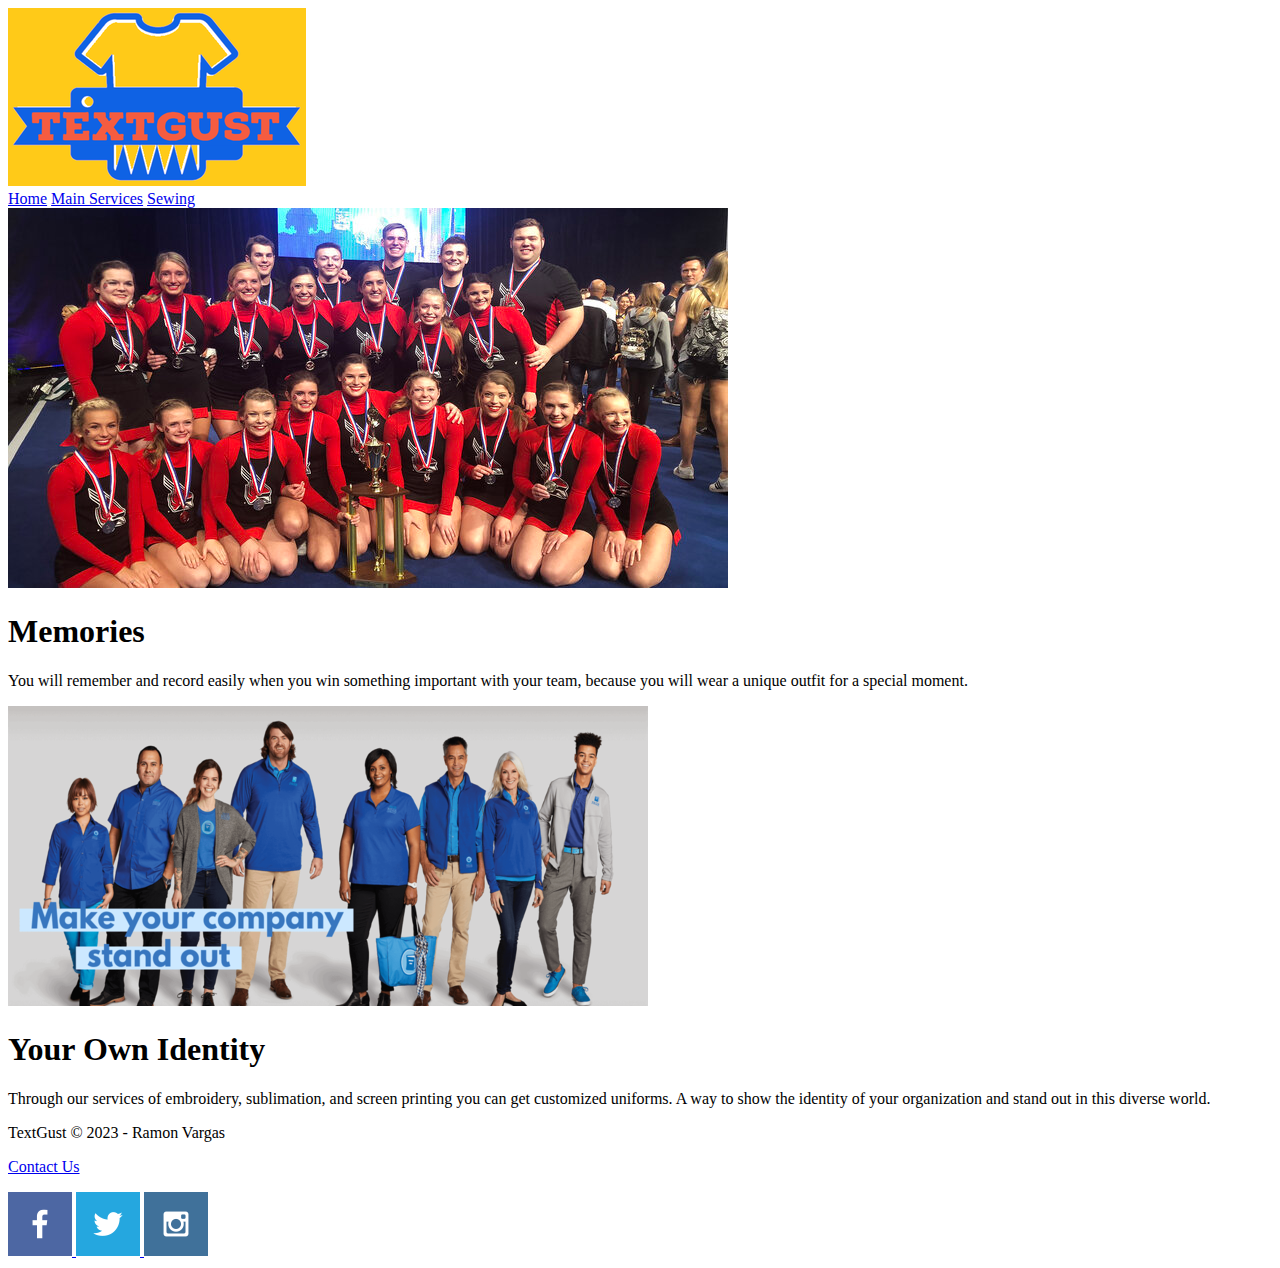
==== sublimation/index.html @ 05440dd4 "week10" ====
<!DOCTYPE html>
<html lang="en">
<head>
    <meta charset="UTF-8">
    <meta http-equiv="X-UA-Compatible" content="IE=edge">
    <meta name="viewport" content="width=device-width, initial-scale=1.0">
    <title>TextGust | Home</title>
    <link rel="stylesheet" href="styles/style.css">
</head>
<body>
    <div id="content">
        <header> 
            <a id="logo_link" href="index.html">
                <img class="logo" src="images/bestlogo.png" alt="my Logo">
            </a>
            <nav>
                <a href="index.html">Home</a>
                <a href="main-services.html">Main Services</a>
                <a href="sewing.html">Sewing</a>
            </nav>
        </header>
        <div id="memory">
            <div id="memory-box">
                <img id="memory-img" src="images/bestmemories1.jpg" alt="A championship">   
            </div>
            <section id="memories-msg">
                <h1 class="home-title1">Memories</h1>
                <p>You will remember and record easily when you win 
                    something important with your team, because you 
                    will wear a unique outfit for a special moment. 
                </p> 
            </section>
        </div>
        <div id="indentity">
            <div id="indentity-box">
                <img id="identity-img" src="images/indentityorg1.png" alt="A company">   
            </div>
            <section id="identity">
                <h1 class="home-title2">Your Own Identity</h1>
                <p>Through our services of embroidery, sublimation, 
                    and screen printing you can get customized 
                    uniforms. A way to show the identity of your 
                    organization and stand out in this diverse world.
                </p> 
            </section>
        </div>
        <footer>
            <p>TextGust &copy; 2023 - Ramon Vargas</p>
            <p><a href="contactus.html">Contact Us</a></p>
            <div class="social">
                <a href="https://facebook.com" target="_blank">
                    <img src="images/facebook.png" alt="fb icon">
                </a>
                <a href="https://twitter.com" target="_blank">
                    <img src="images/twitter.png" alt="twitter icon">
                </a>
                <a href="https://instagram.com" target="_blank">
                    <img src="images/instagram.png" alt="instagram icon">
                </a>
            </div>
        </footer>
    </div>
</body>
</html>
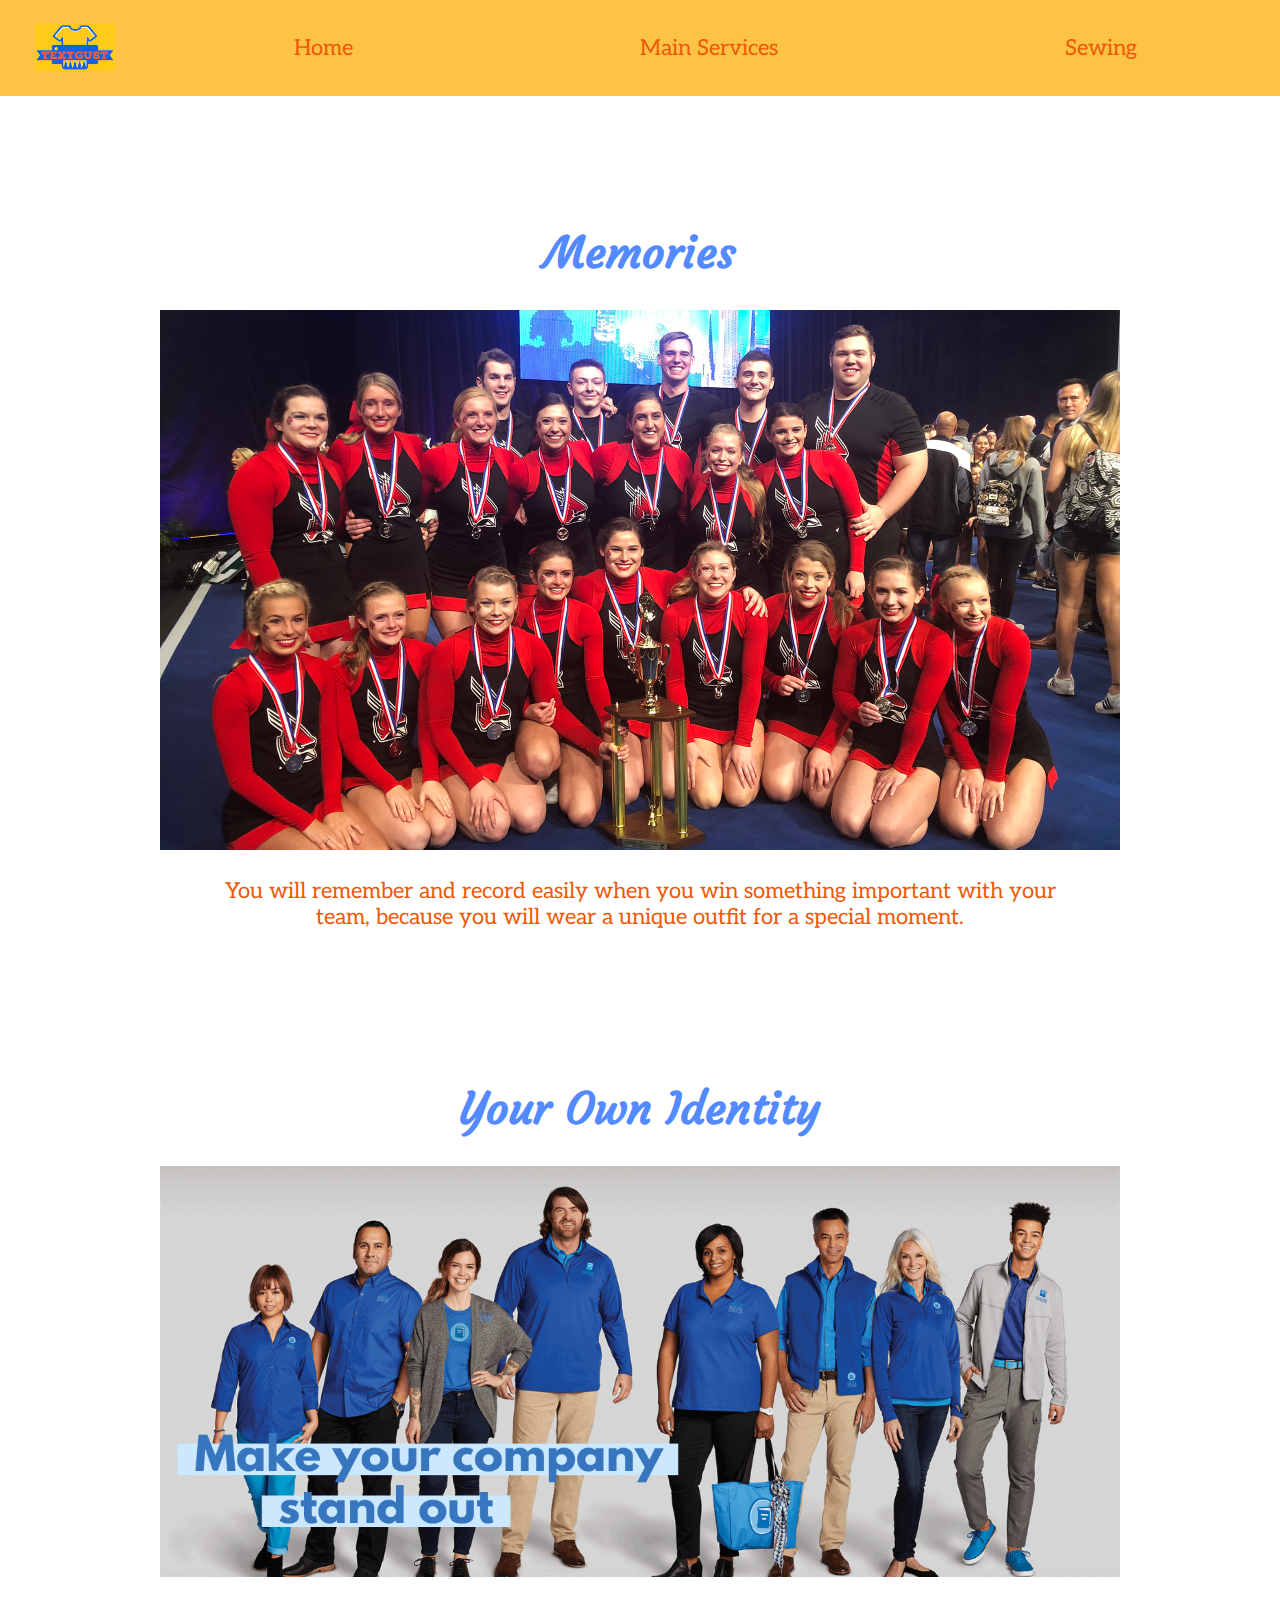
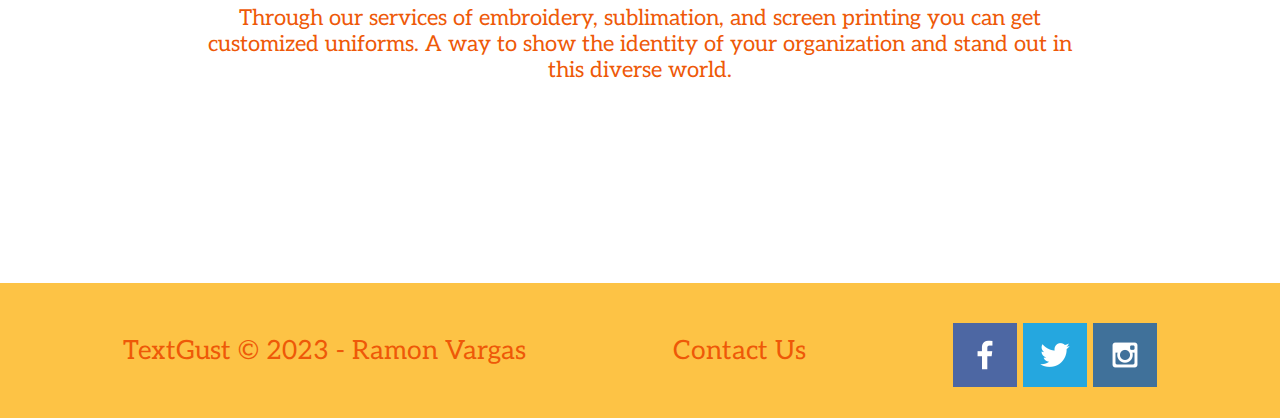
==== commit 17c48873: "week11" ====
--- a/sublimation/index.html
+++ b/sublimation/index.html
@@ -19,31 +19,35 @@
                 <a href="sewing.html">Sewing</a>
             </nav>
         </header>
-        <div id="memory">
-            <div id="memory-box">
-                <img id="memory-img" src="images/bestmemories1.jpg" alt="A championship">   
-            </div>
-            <section id="memories-msg">
-                <h1 class="home-title1">Memories</h1>
-                <p>You will remember and record easily when you win 
+        <main class="home-grid">
+
+            <section class="title1">
+                <h1>Memories</h1>
+            </section>
+            <section class="memory-card">
+                <img class="memory-img" src="images/bestmemories.jpg" alt="A championship">
+                <p>
+                    You will remember and record easily when you win 
                     something important with your team, because you 
-                    will wear a unique outfit for a special moment. 
-                </p> 
+                    will wear a unique outfit for a special moment.
+                </p>
             </section>
-        </div>
-        <div id="indentity">
-            <div id="indentity-box">
-                <img id="identity-img" src="images/indentityorg1.png" alt="A company">   
-            </div>
-            <section id="identity">
-                <h1 class="home-title2">Your Own Identity</h1>
+           
+            
+            <section class="title2">
+                <h1>Your Own Identity</h1>
+            </section>
+            <section class="identity-card">
+                <img class="identity-img" src="images/identityorg.png" alt="A company">
                 <p>Through our services of embroidery, sublimation, 
                     and screen printing you can get customized 
                     uniforms. A way to show the identity of your 
                     organization and stand out in this diverse world.
-                </p> 
+                </p>
             </section>
-        </div>
+           
+        </main>
+       
         <footer>
             <p>TextGust &copy; 2023 - Ramon Vargas</p>
             <p><a href="contactus.html">Contact Us</a></p>
--- a/sublimation/styles/style.css
+++ b/sublimation/styles/style.css
@@ -0,0 +1,110 @@
+
+@import url('https://fonts.googleapis.com/css2?family=Aleo&family=Courgette&display=swap');
+
+#content {
+    max-width: 1600px;
+    margin: 0 auto;
+}
+
+nav {
+    display: flex;
+    justify-content: space-around;
+}
+nav a {
+    text-align: center;
+    color: #ee5908;
+    text-decoration: none;
+    padding: 35px;
+}
+
+body {
+    background-color: #FFFFFF;
+    font-family: Aleo, Helvetica, sans-serif;
+    font-size: 22px;
+    margin: 0;
+    padding: 0; 
+}
+
+header {
+    background-color: #fdc345;
+    display: grid;
+    grid-template-columns: 150px auto;
+}
+nav a:hover {
+    background-color: #ee5908; 
+    color: #fdc345;
+}
+
+footer {
+    background-color:#fdc345;
+    color: #ee5908;
+    padding: 25px 50px;
+    margin-top: 200px;
+    display: flex;
+    justify-content: space-around;
+    align-items: center;
+}
+footer a {
+    color: #ee5908;
+    text-decoration: none;
+}
+footer a:hover {
+    color: #ee5908;
+}
+footer p {
+    font-size: 1.2em;
+}
+footer p a:hover {
+    text-decoration: underline;
+} 
+footer .social img {
+    padding-top: 15px;
+}
+
+
+.logo {
+    width: 80px;
+}
+#logo_link {
+    padding-top: 5px;
+    justify-self: center;
+    align-self: center;
+}
+
+
+
+.memory-img, .identity-img {
+    width: 75%;
+    
+}
+
+.memory-card, .identity-card {
+    margin: 0 auto;
+    text-align: center;
+}
+.memory-card p {
+    padding-left: 200px;
+    padding-right: 200px;
+    color: #ee5908;
+}
+
+.identity-card p {
+    padding-left: 200px;
+    padding-right: 200px;
+    color: #ee5908;
+}
+
+.title1, .title2 {
+    text-align: center;
+    padding-top: 100px;
+    font-family: "Courgette";
+}
+
+.title1 h1{
+    color: #548AFF;
+    font-size: 2em;
+} 
+.title2 h1 {
+    color: #548AFF;
+    font-size: 2em;
+}
